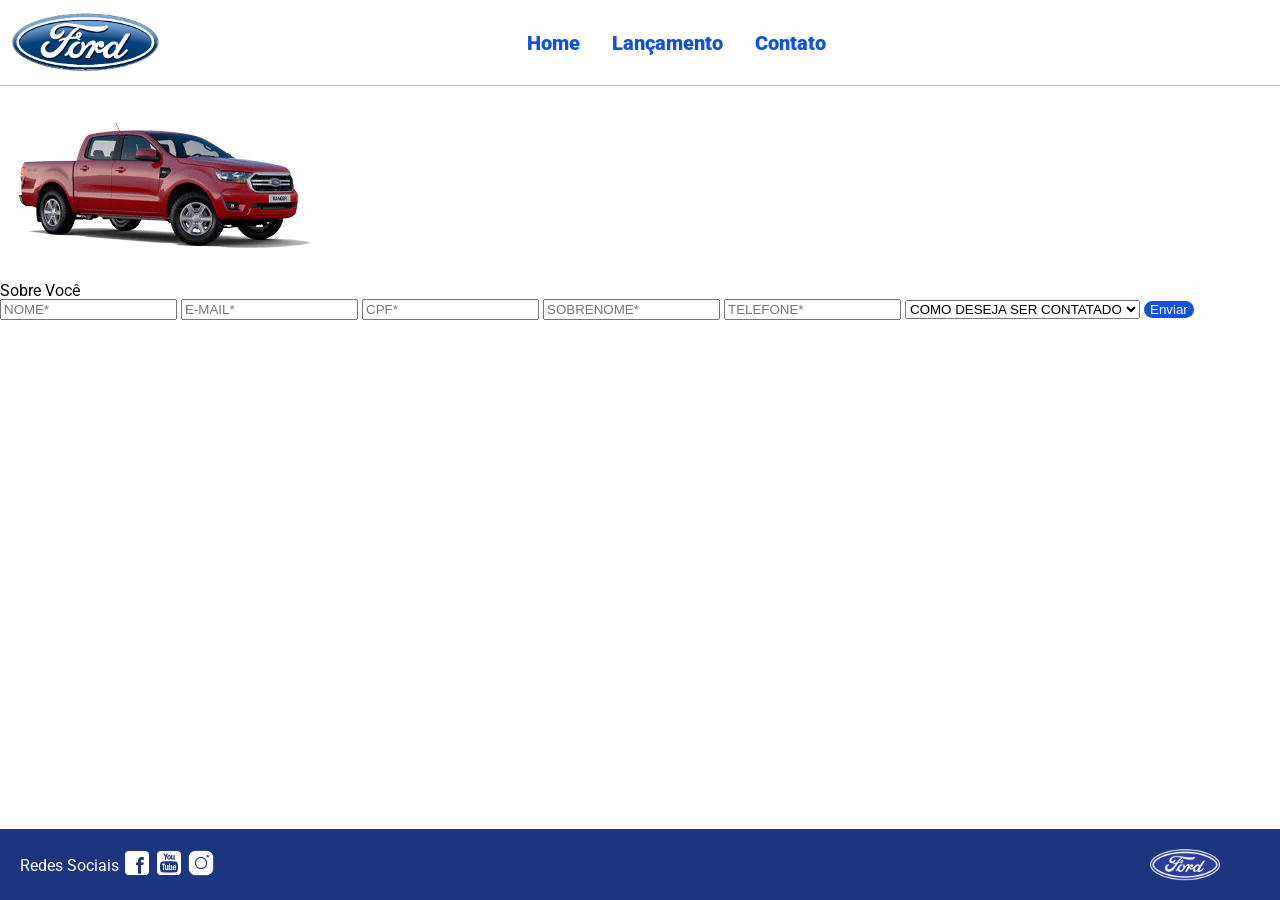
==== contato.html @ 50f27f3f "first commit" ====
<!DOCTYPE html>
<html lang="pt-br">
<head>
    <meta charset="UTF-8">
    <meta http-equiv="X-UA-Compatible" content="IE=edge">
    <meta name="viewport" content="width=device-width, initial-scale=1.0">
    <title>Ford</title>    
    <link href="css/reset.css" rel="stylesheet">
    <link href="css/style.css" rel="stylesheet">
    <link href="css/form.css" rel="stylesheet">
    <script src="js/form.js"></script>
</head>
<body>
    <header>       
        <div>
            <img src="img/logo-ford-256.png" width="150" class="logo" />
        </div>
        <nav>
            <ul>
                <li>
                    <a href="index.html">Home</a>
                </li>
                <li>
                    <a href="lancamento.html">Lançamento</a>
                </li>
                <li>
                    <a href="contato.html">Contato</a>
                </li>
            </ul>
        </nav>

    </header>
    <main>
        <div class="forms">
            <div>
                <img src="img/xls 2.2 diesel.jpg">
            </div>
            <div>
                <h2 class="titulo">Sobre Você</h2>
            <form onsubmit="Post(this);">
                <input type="text" name="nome" placeholder="NOME*" class="fordform" required>
                <input type="text" name="email" placeholder="E-MAIL*" class="fordform" required>
                <input type="text" name="cpf" placeholder="CPF*" class="fordform" required>
                <input type="text" name="sobrenome" placeholder="SOBRENOME*" class="fordform" required>
                <input type="text" name="telefone" placeholder="TELEFONE*" class="fordform" required>
                <select name="contato" class="fordform" required>
                    <option selected>COMO DESEJA SER CONTATADO</option>
                    <option>TELEFONE</option>
                    <option>E-MAIL</option>
                </select>
            <button type="submit">Enviar</button>
            </form>
            </div>
        </div>
    </main>
    <footer>
        <nav id="social">
            <ul>
                <li><span class="redesociais">Redes Sociais</span></li>
                <li><a href="#" title="Facebook"><img src="img/facebook-50.png"></a></li>
                <li><a href="#" title="YouTube"><img src="img/youtube-squared-50.png"></a></li>
                <li><a href="#" title="Instagram"><img src="img/instagram-logo-50.png"></a></li>
            </ul>
        </nav>
        <div>
           <img src="img/ford-96.png" width="70"  />
        </div>
    </footer>    
</body>
</html>
---- css/style.css ----
@import url('https://fonts.googleapis.com/css2?family=Roboto:wght@300&display=swap');

body {
    background: #FFFFFF;
    height: 100%;
    font-family: 'Roboto', sans-serif;
}

html {
    height: 100%;
}

div#carousel {
    height: 46vh;
    width: 100%;
     max-height: 628px;
    -webkit-transition: all .3s ease-in-out;
    -moz-transition: all .3s ease-in-out;
    transition: all .3s ease-in-out;
}

div#carousel-title a {
    text-decoration: none;
}

div#carousel-title  {
    display: block;
    text-align: center;
    margin-top: 10px;
    margin-bottom: 10px;
    font-weight: bold;
}

header ul {
    text-align: center;
    margin-left: auto;
    margin-right: auto;
    display: block;
}

ul {
	display: inline-block;
}

header {
    background: #FFFFFF;
    border-bottom: 1px solid #ccc;
    margin-bottom: 10px;
    padding: 10px;
}

header div {
    display: inline;
    vertical-align: middle;
}

header nav {
    display: inline-block;
    vertical-align: middle;
    width: 80vw;
}

header nav a {
    color: #1351d8;
    font-size: 20px;
    text-decoration: none;
    font-weight: 900;
    margin-left: 14px;
    margin-right: 14px;
}

header nav a:hover {
    color: #1b357e;
    text-decoration: none;
    font-weight: 900;
}

nav li {
    display: inline;
    list-style: none;
}

main {
    min-height: calc(100% - 167px);
}

nav#social {
    display: inline;
    width: 80%;
}

nav#social ul img {
    width: 28px;
}

span.redesociais {
    color: #ffffff;
    vertical-align: super;
}

footer {
    background: #1B357E;
    padding: 20px;
}

footer div {
    display: inline;
    float: right;
    margin-right: 40px;
}

button:hover {
    background: #1b357e;
}
button {
    background: #1351d8;
    color: #fff;
    border: 0px;
    border-radius: 10px;
}
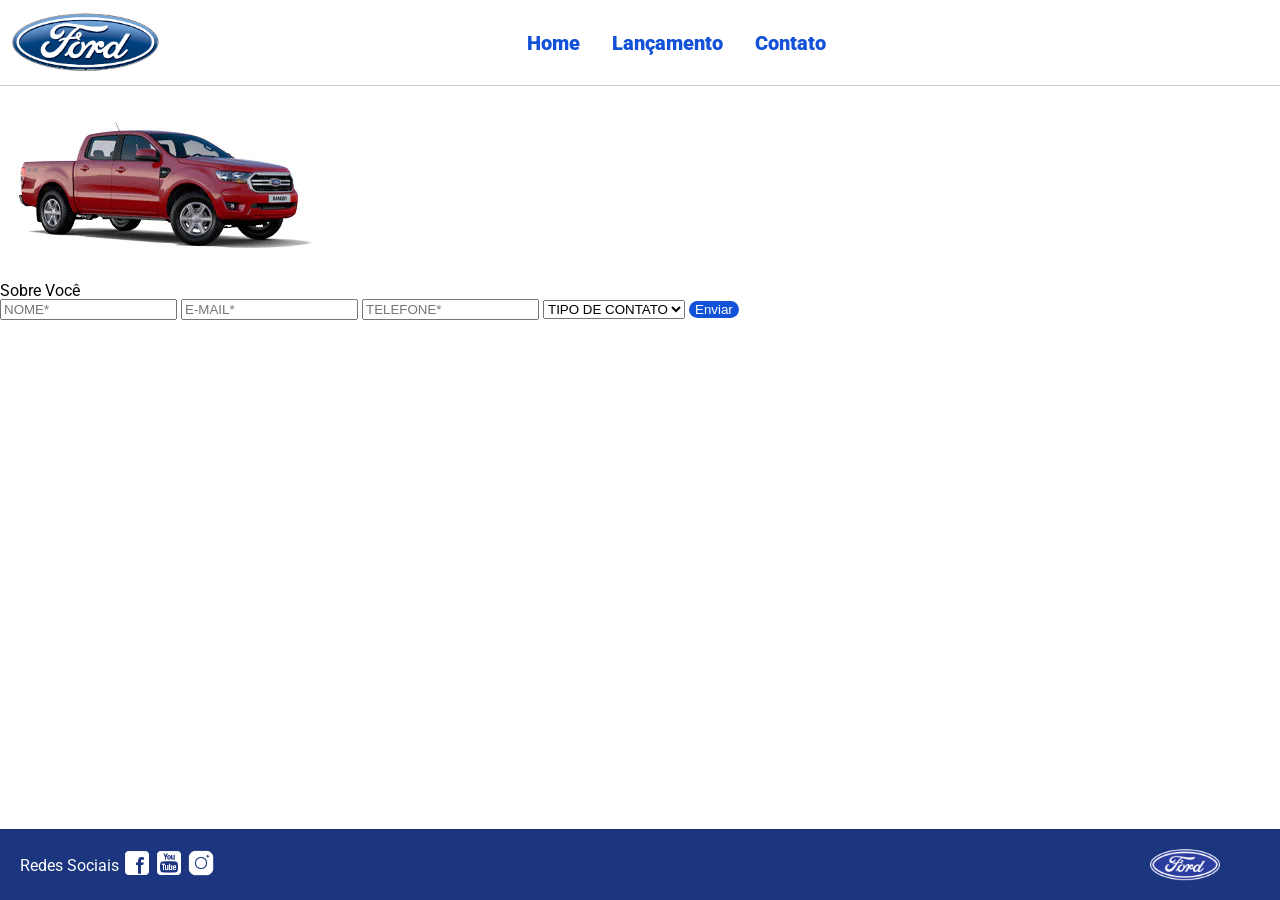
==== commit 7982dfee: "finish comparing UI and logic" ====
--- a/contato.html
+++ b/contato.html
@@ -4,7 +4,7 @@
     <meta charset="UTF-8">
     <meta http-equiv="X-UA-Compatible" content="IE=edge">
     <meta name="viewport" content="width=device-width, initial-scale=1.0">
-    <title>Ford</title>    
+    <title>Ford</title>
     <link href="css/reset.css" rel="stylesheet">
     <link href="css/style.css" rel="stylesheet">
     <link href="css/form.css" rel="stylesheet">
@@ -37,16 +37,17 @@
             </div>
             <div>
                 <h2 class="titulo">Sobre Você</h2>
-            <form onsubmit="Post(this);">
+            <form id="contact_form" onsubmit="Post(this);">
                 <input type="text" name="nome" placeholder="NOME*" class="fordform" required>
                 <input type="text" name="email" placeholder="E-MAIL*" class="fordform" required>
-                <input type="text" name="cpf" placeholder="CPF*" class="fordform" required>
-                <input type="text" name="sobrenome" placeholder="SOBRENOME*" class="fordform" required>
+                <!-- <input type="text" name="cpf" placeholder="CPF*" class="fordform" required>
+                <input type="text" name="sobrenome" placeholder="SOBRENOME*" class="fordform" required> -->
                 <input type="text" name="telefone" placeholder="TELEFONE*" class="fordform" required>
                 <select name="contato" class="fordform" required>
-                    <option selected>COMO DESEJA SER CONTATADO</option>
-                    <option>TELEFONE</option>
-                    <option>E-MAIL</option>
+                    <option selected>TIPO DE CONTATO</option>
+                    <option>ELOGIO</option>
+                    <option>RECLAMAÇÃO</option>
+                    <option>SOLICITAÇÃO</option>
                 </select>
             <button type="submit">Enviar</button>
             </form>
--- a/css/style.css
+++ b/css/style.css
@@ -1,4 +1,8 @@
 @import url('https://fonts.googleapis.com/css2?family=Roboto:wght@300&display=swap');
+
+* {
+    box-sizing: border-box;
+}
 
 body {
     background: #FFFFFF;
@@ -11,9 +15,13 @@
 }
 
 div#carousel {
-    height: 46vh;
-    width: 100%;
-     max-height: 628px;
+    display: flex;
+    height: auto;
+    width: clamp(250px, 80%, 1300px);
+    align-items: center;
+    justify-content: center;
+
+    max-height: 628px;
     -webkit-transition: all .3s ease-in-out;
     -moz-transition: all .3s ease-in-out;
     transition: all .3s ease-in-out;
@@ -118,3 +126,48 @@
     border: 0px;
     border-radius: 10px;
 }
+
+#carousel a {
+    display: flex;
+    justify-content: center;
+    align-items: center;
+    width: 100%;
+    height: 100%;
+    object-fit: cover;
+}
+
+#carousel a img {
+    width: 100%;
+    height: 100%;
+    object-fit: contain;
+}
+
+.carousel-container {
+    display: flex;
+    height: 100%;
+    width: 100%;
+    justify-content: center;
+    align-items: center;
+    padding: 20px;
+
+    flex-direction: column;
+}
+
+.carousel-buttons {
+    display: flex;
+    flex-direction: row;
+    gap: 20px;
+}
+
+.primary-button {
+    width: 150px;
+    height: 50px;
+}
+
+@media(max-width: 820px) {
+    /*#carousel a img {
+        width: 95%;
+        min-width: 250px;
+        height: 95%;
+    }*/
+}
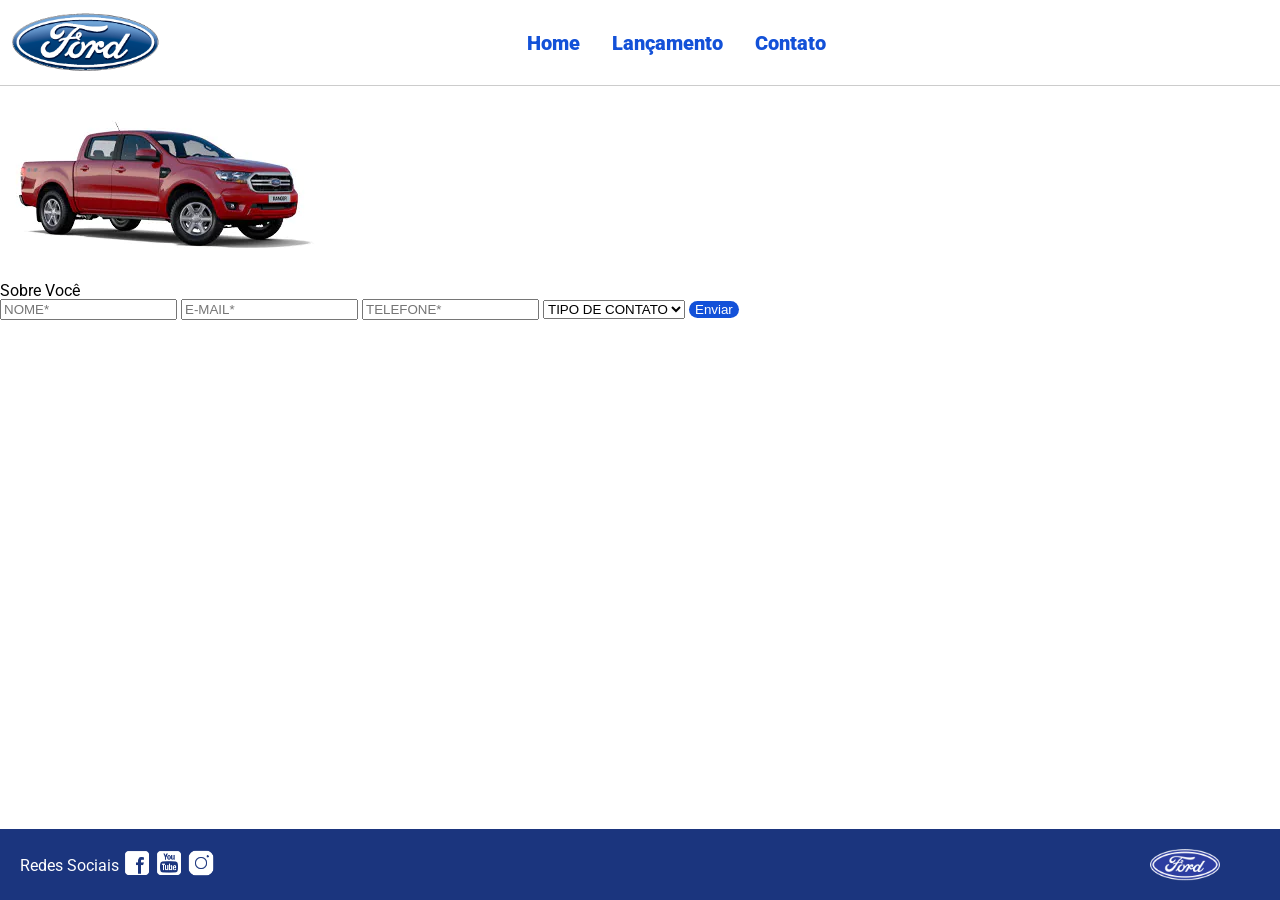
==== commit 7e66a69f: "add form thank you alert" ====
--- a/contato.html
+++ b/contato.html
@@ -38,7 +38,7 @@
             <div>
                 <h2 class="titulo">Sobre Você</h2>
             <form id="contact_form" onsubmit="Post(this);">
-                <input type="text" name="nome" placeholder="NOME*" class="fordform" required>
+                <input type="text" id="nomeid" name="nome" placeholder="NOME*" class="fordform" required>
                 <input type="text" name="email" placeholder="E-MAIL*" class="fordform" required>
                 <!-- <input type="text" name="cpf" placeholder="CPF*" class="fordform" required>
                 <input type="text" name="sobrenome" placeholder="SOBRENOME*" class="fordform" required> -->
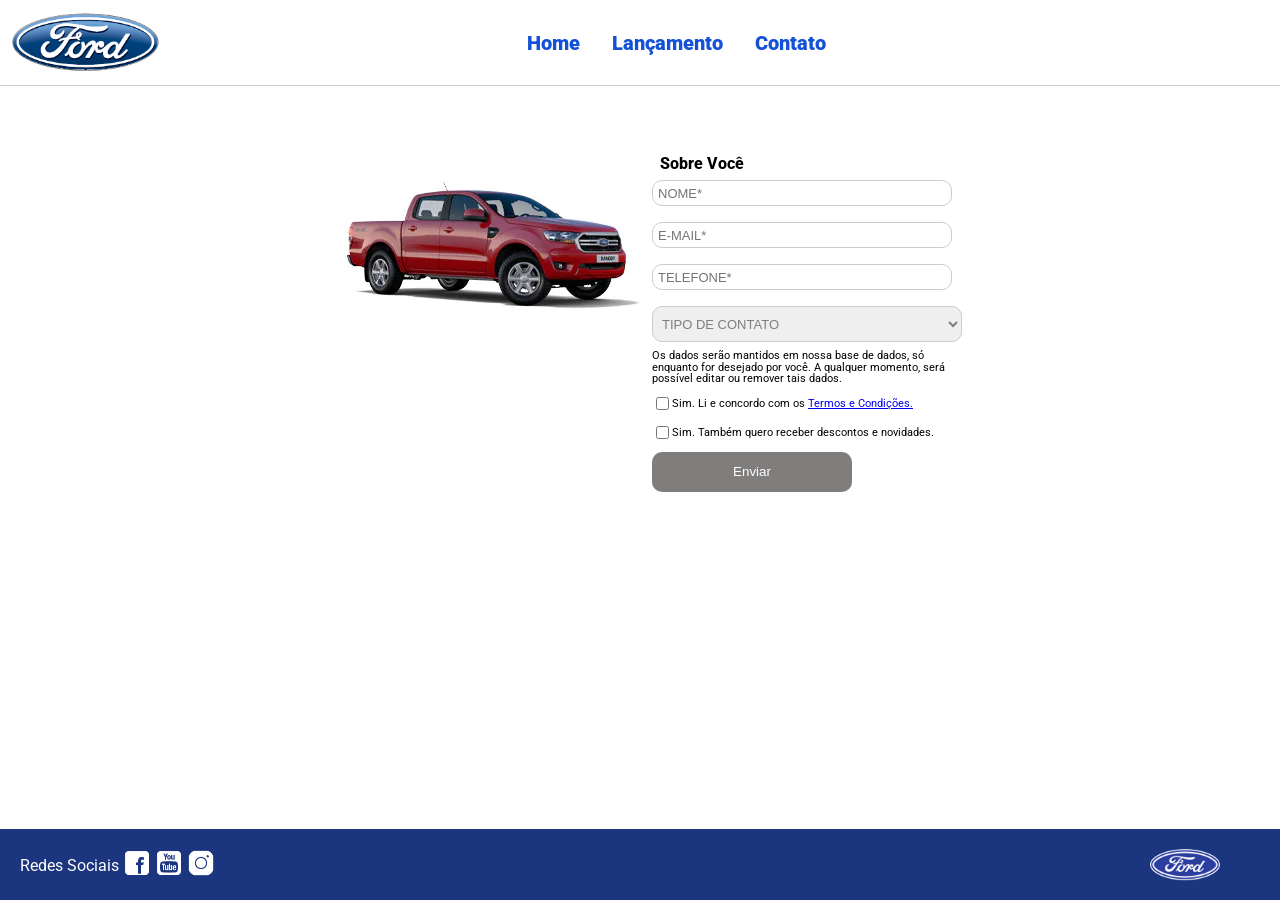
==== commit ed5fc24a: "add LGPD update" ====
--- a/contato.html
+++ b/contato.html
@@ -1,5 +1,6 @@
 <!DOCTYPE html>
 <html lang="pt-br">
+
 <head>
     <meta charset="UTF-8">
     <meta http-equiv="X-UA-Compatible" content="IE=edge">
@@ -8,10 +9,11 @@
     <link href="css/reset.css" rel="stylesheet">
     <link href="css/style.css" rel="stylesheet">
     <link href="css/form.css" rel="stylesheet">
-    <script src="js/form.js"></script>
+    <script src="js/form.js" defer></script>
 </head>
+
 <body>
-    <header>       
+    <header>
         <div>
             <img src="img/logo-ford-256.png" width="150" class="logo" />
         </div>
@@ -37,20 +39,31 @@
             </div>
             <div>
                 <h2 class="titulo">Sobre Você</h2>
-            <form id="contact_form" onsubmit="Post(this);">
-                <input type="text" id="nomeid" name="nome" placeholder="NOME*" class="fordform" required>
-                <input type="text" name="email" placeholder="E-MAIL*" class="fordform" required>
-                <!-- <input type="text" name="cpf" placeholder="CPF*" class="fordform" required>
+                <form id="contact_form" onsubmit="Post(this);">
+                    <input type="text" name="nome" placeholder="NOME*" class="fordform" required>
+                    <input type="text" name="email" placeholder="E-MAIL*" class="fordform" required>
+                    <!-- <input type="text" name="cpf" placeholder="CPF*" class="fordform" required>
                 <input type="text" name="sobrenome" placeholder="SOBRENOME*" class="fordform" required> -->
-                <input type="text" name="telefone" placeholder="TELEFONE*" class="fordform" required>
-                <select name="contato" class="fordform" required>
-                    <option selected>TIPO DE CONTATO</option>
-                    <option>ELOGIO</option>
-                    <option>RECLAMAÇÃO</option>
-                    <option>SOLICITAÇÃO</option>
-                </select>
-            <button type="submit">Enviar</button>
-            </form>
+                    <input type="text" name="telefone" placeholder="TELEFONE*" class="fordform" required>
+                    <select name="contato" class="fordform" required>
+                        <option selected>TIPO DE CONTATO</option>
+                        <option>ELOGIO</option>
+                        <option>RECLAMAÇÃO</option>
+                        <option>SOLICITAÇÃO</option>
+                    </select>
+                    <p>Os dados serão mantidos em nossa base de dados, só enquanto for desejado por você. A
+                        qualquer momento, será possível editar ou remover tais dados.</p>
+                    <div class="consent_checkbox">
+                        <input onchange="SincronizarBotao(this)" autocomplete="off" type="checkbox">
+                        <p>Sim. Li e concordo com os <a href="https://www.ford.com.br/politica-de-privacidade/">Termos e Condições.</a></p>
+                    </div>
+
+                    <div class="consent_checkbox">
+                        <input type="checkbox" autocomplete="off">
+                        <p>Sim. Também quero receber descontos e novidades.</p>
+                    </div>
+                    <button disabled class="form_button" type="submit">Enviar</button>
+                </form>
             </div>
         </div>
     </main>
@@ -64,8 +77,9 @@
             </ul>
         </nav>
         <div>
-           <img src="img/ford-96.png" width="70"  />
+            <img src="img/ford-96.png" width="70" />
         </div>
-    </footer>    
+    </footer>
 </body>
+
 </html>
--- a/css/form.css
+++ b/css/form.css
@@ -0,0 +1,83 @@
+.fordform {
+    display: block;
+    width: 300px;
+    border: 1px solid #cccccc;
+    border-radius: 10px;
+    height: 26px;
+    margin: 8px 0px;
+    font-size: 13px;
+    padding: 5px;
+}
+
+select.fordform {
+    width: 310px;
+    height: 36px;
+    color: #807d7d;
+}
+
+input:focus-visible {
+    outline: none;
+}
+
+select:focus-visible {
+    outline: none;
+}
+
+main div {
+    display: inline-block;
+    vertical-align: top;
+    text-align: left;
+    padding-top: 30px;
+    padding-bottom: 30px;
+}
+
+.forms {
+    display: block;
+    text-align: center;
+}
+
+h2 {
+    text-align: left;
+    font-weight: 800;
+}
+
+
+button {
+    cursor: pointer;
+    width: 200px;
+    height: 40px;
+    margin-top: 10px;
+    margin-right: 8px;
+    float: right;
+}
+
+.titulo {
+    margin-left: 8px;
+}
+
+#contact_form {
+    display: flex;
+    flex-direction: column;
+    justify-content: center;
+    align-items: start;
+    width: 300px;
+}
+
+#contact_form p {
+    width: 100%;
+    font-size: 0.7rem;
+    overflow-wrap: break-word;
+}
+
+.consent_checkbox {
+    display: flex;
+    padding: 10px 0 0 0;
+    flex-direction: row;
+    align-items: center;
+    justify-content: center;
+}
+
+button:disabled {
+    cursor: default;
+    background-color: #807d7d;
+}
